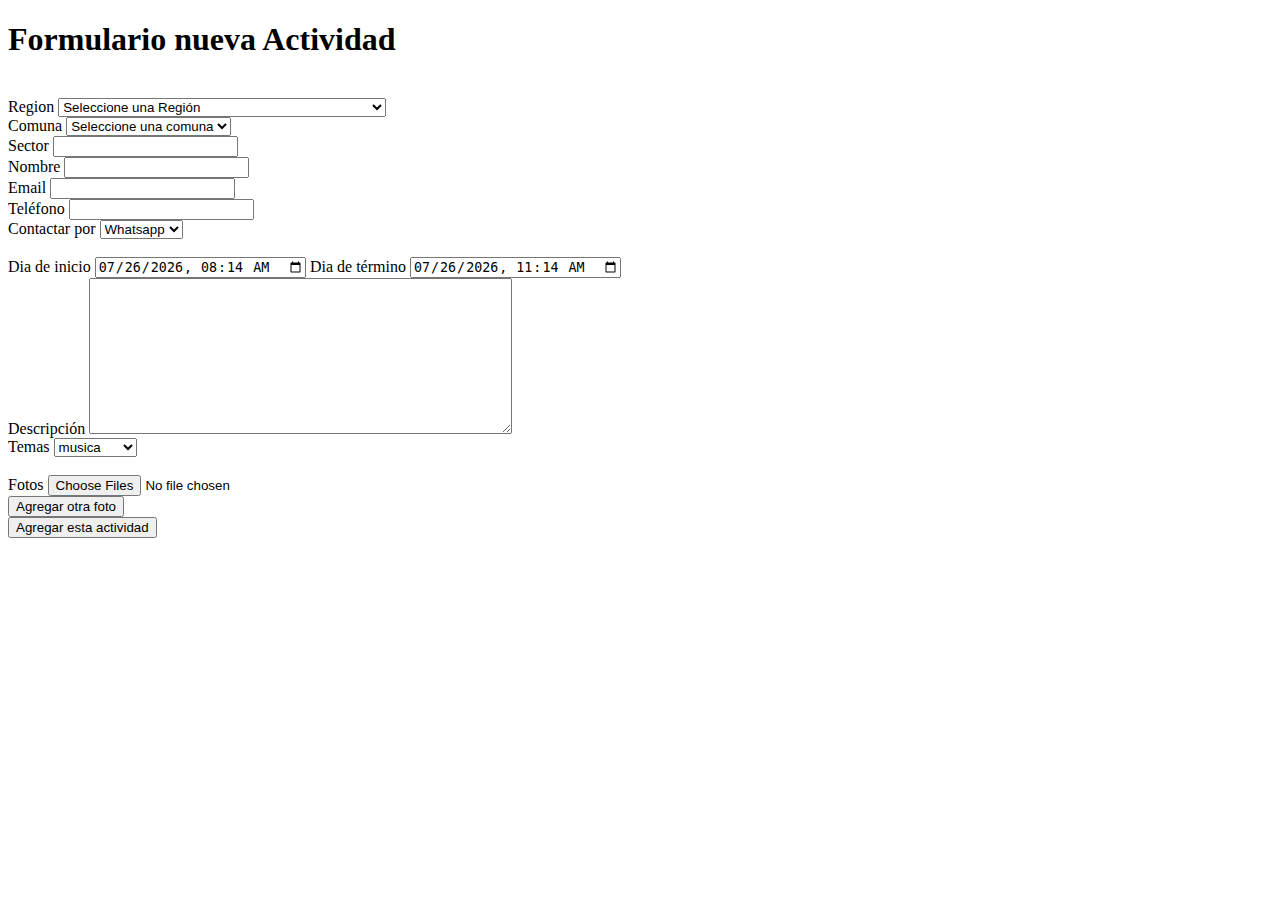
==== Agregar.html @ 61bce97d "parte 1 de la tarea" ====
<!DOCTYPE html>
<html>
<head>
	<title>Formulario de nueva Actividad</title>
    <link rel="stylesheet" type="text/css" href="./styles.css">
</head>
<body>
    <div class="main-container">
        <div id="val-box" hidden>
            <h2 id="val-msg"></h2>
            <ul id="val-list"></ul>
        </div>
        <h1>Formulario nueva Actividad</h1><br>
        <form name="myForm" method="post" enctype="multipart/form-data">
            <label for="select-region">Region</label>
            <select name="select-region" id="select-region" required>
                <option value="">Seleccione una región</option>
            </select><br>

            <label for="select-comuna">Comuna</label>
            <select name="select-comuna" id="select-comuna" required>
                <option value="">Seleccione una comuna</option>
            </select><br>

            <label for="sector">Sector</label>
            <input type="text" name="sector" id="sector" minlength="0" maxlength="100"><br>
            
            <label for="nombre">Nombre</label>
            <input type="text" name="nombre" id="nombre"  maxlength="200" required><br>

            <label for="email" >Email</label>
            <input type="email" name="email" id="email" minlength="15" maxlength="100" required><br>
            
            <label for="phone" >Teléfono</label>
            <input type="tel" name="phone" id="phone" minlength="0" maxlength="15"><br>
            
            <label for="select-contactar">Contactar por</label>
            <select name="select-contactar" id="select-contactar"></select><br>

            <input type="text" id="input-otra" style="display: none;"><br>

            <label for ="dia-inicio">Dia de inicio</label>
            <input type="datetime-local" name="dia-inicio" id="dia-inicio" required>

            <label for ="dia-inicio">Dia de término</label>
            <input type="datetime-local" name="dia-inicio" id="dia-termino" ><br>

            <label for="descripcion">Descripción</label>
            <textarea name="descripcion" id="descripcion" rows="10" cols="50"></textarea><br>

            <label for="select-temas">Temas</label>
            <select name="select-temas" id="select-temas" required>
                <option value="">Seleccione un tema</option>
            </select><br>

            <input type="text" id="input-otro-tema" style="display: none;"><br>

            <label for="files">Fotos</label>
            <input type="file" name="files" id="files" multiple accept="image/*,.pdf" required><br>

            <button id="agregarFotoBtn" type="button">Agregar otra foto</button>
            <div id="contenedorFotos"></div>

            <button id="submit-btn" type="button">Agregar esta actividad    </button><br>
        </form>
        <div id="mensaje-final" style="display:none;"></div><br>
        <div id="modal-confirmacion" style="display:none;">
            <div class="modal-content">
                <p>¿Está seguro que desea agregar esta actividad?</p>
                <button id="btn-si">Sí, estoy seguro</button>
                <button id="btn-no">No, no estoy seguro, quiero volver al formulario</button>
            </div>
        </div>
    </div>
    <script type="module" src="./js/region_comuna.js"></script>
    <script type="module" src="./js/select.js"></script>
    <script src="./js/validation.js" defer></script>
</body>
</html>
---- styles.css ----
table, th, td {
  border:1px solid black;
  text-align: center;
  align-items: center;
  margin: 0 auto;
}
form{
    text-align:left;
    align-items: center;
}
#modal-confirmacion {
  position: fixed;
  top: 0;
  left: 0;
  width: 100%;
  height: 100%;
  background-color: rgba(0, 0, 0, 0.5); /* Fondo oscuro */
  display: flex;
  justify-content: center;
  align-items: center;
  z-index: 1000; /* Asegura que esté encima de otros elementos */
}

.modal-content {
  background-color: white;
  padding: 20px;
  border-radius: 10px;
  text-align: center;
  width: 300px;
}

.modal-content button {
  margin-top: 10px;
}
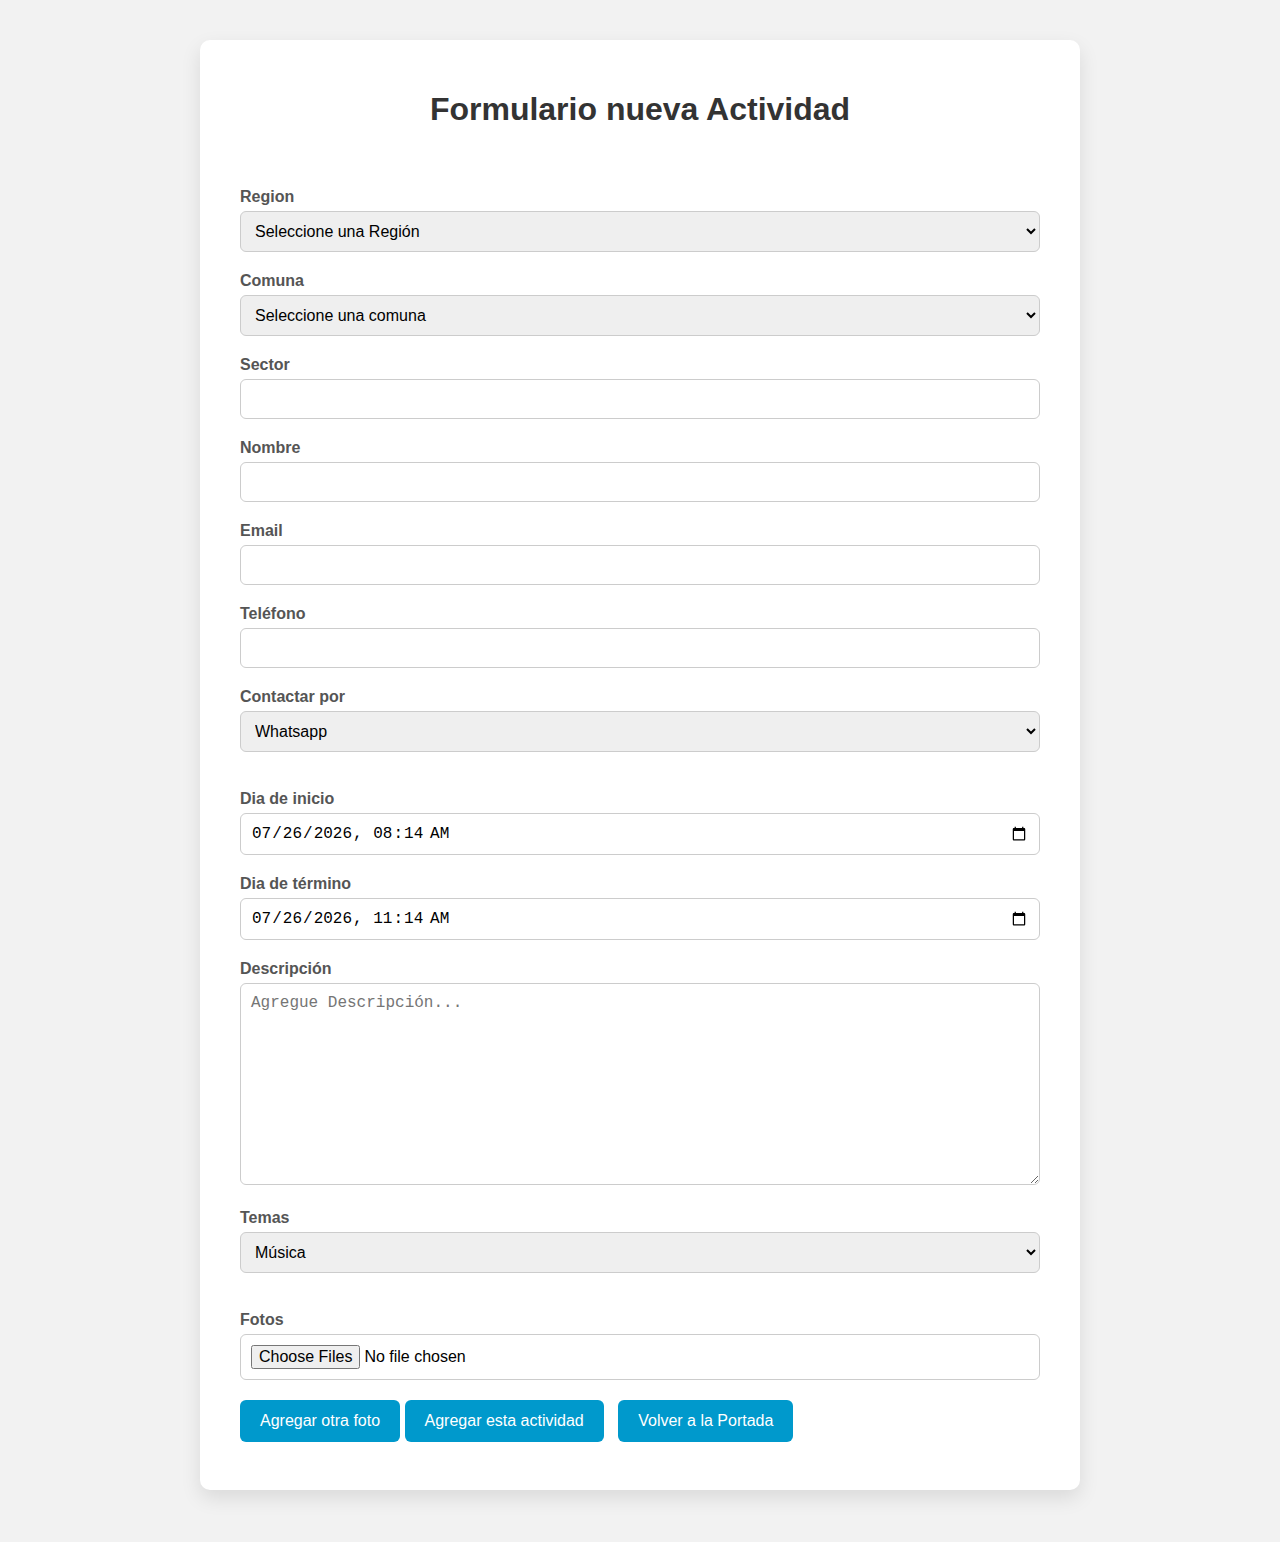
==== commit 29b5afe4: "tarea-1" ====
--- a/Agregar.html
+++ b/Agregar.html
@@ -46,7 +46,7 @@
             <input type="datetime-local" name="dia-inicio" id="dia-termino" ><br>
 
             <label for="descripcion">Descripción</label>
-            <textarea name="descripcion" id="descripcion" rows="10" cols="50"></textarea><br>
+            <textarea name="descripcion" id="descripcion" rows="10" cols="50" placeholder="Agregue Descripción..."></textarea><br>
 
             <label for="select-temas">Temas</label>
             <select name="select-temas" id="select-temas" required>
@@ -58,10 +58,11 @@
             <label for="files">Fotos</label>
             <input type="file" name="files" id="files" multiple accept="image/*,.pdf" required><br>
 
+            <div id="contenedorFotos"></div>
             <button id="agregarFotoBtn" type="button">Agregar otra foto</button>
-            <div id="contenedorFotos"></div>
-
-            <button id="submit-btn" type="button">Agregar esta actividad    </button><br>
+            
+            <button class ="btn" id="submit-btn" type="button">Agregar esta actividad    </button>
+            <button class="btn" onclick="location.href='index.html'" >Volver a la Portada</button>
         </form>
         <div id="mensaje-final" style="display:none;"></div><br>
         <div id="modal-confirmacion" style="display:none;">
@@ -73,7 +74,7 @@
         </div>
     </div>
     <script type="module" src="./js/region_comuna.js"></script>
-    <script type="module" src="./js/select.js"></script>
+    <script type="module" src="./js/Agregar.js"></script>
     <script src="./js/validation.js" defer></script>
 </body>
 </html>--- a/styles.css
+++ b/styles.css
@@ -1,35 +1,221 @@
-
-table, th, td {
-  border:1px solid black;
+/**/
+a.link {
+  display: flex;
+  padding: 10px 20px;
+  background-color: #0099cc;
+  color: white;
+  text-decoration: none;
+  border-radius: 6px;
+  transition: background-color 0.3s, transform 0.2s;
+  justify-content: center;
+  align-items: center;
+  margin: 20px auto; /* Espaciado y centrado */
+}
+/**/
+table {
+  width: 100%;
+  border-collapse: collapse;
+  margin-bottom: 20px;
+}
+/**/
+th, td {
+  border: 1px solid #aaa;
+  padding: 8px;
+  text-align: left;
+}
+/**/
+tr:hover {
+  background-color: #f2f2f2;
+  cursor: pointer;
+}
+/**/
+#detalleActividad {
+  display: none;
+}
+/**/
+.foto {
+  width: 320px;
+  height: 240px;
+  object-fit: cover;
+  margin: 10px;
+  border: 1px solid #ccc;
+  cursor: pointer;
+}
+/**/
+#modalFoto {
+  display: none;
+  position: fixed;
+  top: 0;
+  left: 0;
+  width: 100vw;
+  height: 100vh;
+  background: rgba(0,0,0,0.7);
+  justify-content: center;
+  align-items: center;
+}
+/**/
+.foto2{
+  width: 160px;
+  height: 100px;
+
+}
+/**/
+#modalFoto img {
+  width: 800px;
+  height: 600px;
+  object-fit: contain;
+}
+/**/
+#modalFoto button {
+  position: absolute;
+  top: 20px;
+  right: 20px;
+  font-size: 20px;
+}
+/**/
+.btn {
+  margin-right: 10px;
+}
+body {
+  font-family: 'Segoe UI', Tahoma, Geneva, Verdana, sans-serif;
+  background: #f2f2f2;
+  margin: 0;
+  padding: 0;
+}
+
+/* Contenedor central */
+.main-container {
+  background: white;
+  max-width: 800px;
+  margin: 40px auto;
+  padding: 30px 40px;
+  box-shadow: 0 8px 20px rgba(0, 0, 0, 0.1);
+  border-radius: 10px;
+}
+
+/* Títulos */
+h1, h2 {
   text-align: center;
-  align-items: center;
-  margin: 0 auto;
-}
-form{
-    text-align:left;
-    align-items: center;
-}
+  color: #333;
+}
+
+/* Etiquetas */
+label {
+  display: block;
+  margin-top: 20px;
+  margin-bottom: 5px;
+  font-weight: bold;
+  color: #555;
+}
+
+/* Inputs y selects */
+input[type="text"],
+input[type="email"],
+input[type="tel"],
+input[type="datetime-local"],
+input[type="file"],
+select,
+textarea {
+  width: 100%;
+  padding: 10px;
+  font-size: 16px;
+  border: 1px solid #ccc;
+  border-radius: 6px;
+  box-sizing: border-box;
+  transition: border-color 0.3s;
+}
+/**/
+input:focus,
+textarea:focus,
+select:focus {
+  border-color: #0099cc;
+  outline: none;
+}
+
+/* Botones */
+button.btn,
+button {
+  display: inline-block;
+  padding: 12px 20px;
+  margin-top: 20px;
+  background-color: #0099cc;
+  color: white;
+  border: none;
+  border-radius: 6px;
+  font-size: 16px;
+  cursor: pointer;
+  transition: background-color 0.3s;
+}
+/**/
+button:hover {
+  background-color: #007a9c;
+}
+
+/* Textarea */
+textarea {
+  resize: vertical;
+}
+
+/* Modal */
 #modal-confirmacion {
   position: fixed;
   top: 0;
   left: 0;
-  width: 100%;
-  height: 100%;
-  background-color: rgba(0, 0, 0, 0.5); /* Fondo oscuro */
-  display: flex;
+  right: 0;
+  bottom: 0;
+  background-color: rgba(0,0,0,0.5);
   justify-content: center;
   align-items: center;
-  z-index: 1000; /* Asegura que esté encima de otros elementos */
-}
-
-.modal-content {
+  display: none;
+  z-index: 999;
+}
+/**/
+#modal-confirmacion .modal-content {
   background-color: white;
-  padding: 20px;
+  padding: 30px;
   border-radius: 10px;
+  max-width: 400px;
   text-align: center;
-  width: 300px;
-}
-
-.modal-content button {
-  margin-top: 10px;
+  margin: auto;
+}
+/**/
+#modal-confirmacion button {
+  margin: 10px;
+}
+
+/* Validaciones */
+#val-box {
+  background-color: #ffe6e6;
+  border: 1px solid #ff9999;
+  padding: 15px;
+  border-radius: 6px;
+  margin-bottom: 20px;
+}
+/**/
+#val-box h2 {
+  color: #cc0000;
+}
+/**/
+#val-list {
+  padding-left: 20px;
+}
+
+/* Responsive */
+@media (max-width: 600px) {
+  .main-container {
+      padding: 20px;
+  }
+
+  button {
+      width: 100%;
+  }
+}
+/**/
+img {
+  width: 400px; /* Cambiar el ancho */
+  height: auto; /* Mantener la proporción */
+  margin: 10px; /* Añadir margen entre las imágenes */
+  display:flex;
+  flex-direction: column;
+  align-items:end;
 }